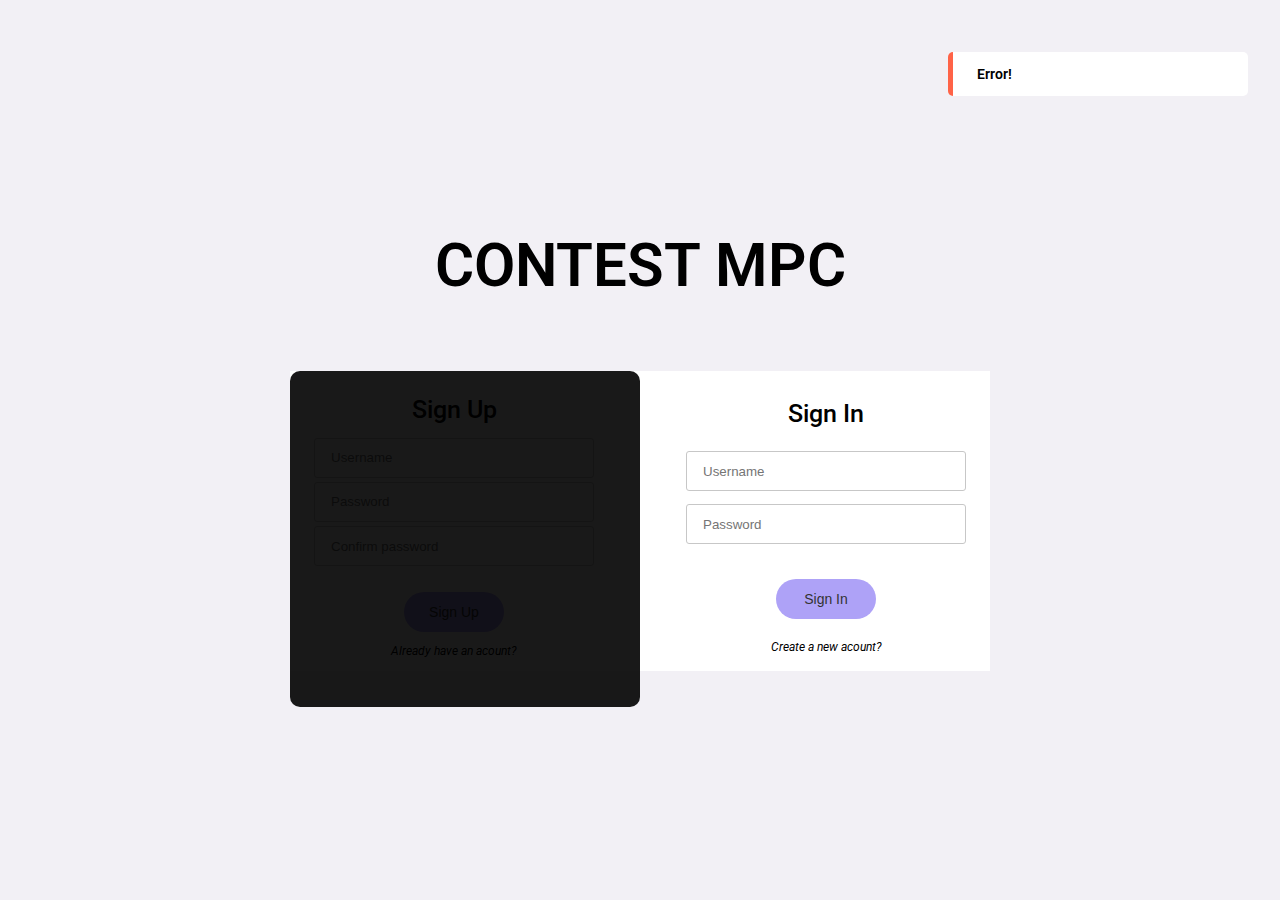
==== index.html @ 8ee19ba2 "upgrade files" ====
<!DOCTYPE html>
<html lang="en">
<head>
    <meta charset="UTF-8">
    <meta http-equiv="X-UA-Compatible" content="IE=edge">
    <meta name="viewport" content="width=device-width, initial-scale=1.0">
    <link rel="stylesheet" href="/assets/css/index.css">
    <link rel="stylesheet" href="/assets/css/base.css">
    <link rel="stylesheet" href="https://cdnjs.cloudflare.com/ajax/libs/font-awesome/6.1.0/css/all.min.css" integrity="sha512-10/jx2EXwxxWqCLX/hHth/vu2KY3jCF70dCQB8TSgNjbCVAC/8vai53GfMDrO2Emgwccf2pJqxct9ehpzG+MTw==" crossorigin="anonymous" referrerpolicy="no-referrer" />
    <title>Đội 4</title>
</head>
<body>
    <div class="inner">
        <p class="header">CONTEST MPC</p>
        <div class="main">
            <div class="main__item-modal"></div>
            <div class="main__item main__item--sign-up">
                <p class="main__item-heading">Sign Up</p>
                <input type="text" class="main__item-input username" placeholder="Username">
                <input type="password" class="main__item-input password" placeholder="Password">
                <input type="password" class="main__item-input confirm-password" placeholder="Confirm password">
                <button id="sign-up" class="main__item-btn">Sign Up</button>
                <p class="main__item-turn">
                    <i id="turn-sign-in">Already have an acount?</i>
                </p>
            </div>

            <div class="main__item main__item--sign-in">
                <p class="main__item-heading">Sign In</p>
                <input type="text" class="main__item-input username" placeholder="Username">
                <input type="password" class="main__item-input password" placeholder="Password">
                <button id="sign-in" class="main__item-btn">Sign In</button>
                <p class="main__item-turn">
                    <i id="turn-sign-up">Create a new acount?</i>
                </p>
            </div>
        </div>
    </div>
    <!-- Appear if user types wrong information -->
    <div class="toast">
        <i class="fa-solid fa-circle-exclamation toast__icon-alert"></i>
        <div class="toast__content">
            <p class="toast__content-heading">Error!</p>
            <p class="toast__content-body"></p>
        </div>
        <i class="fa-solid fa-xmark toast__icon-exit"></i>
    </div>
    <script src="/assets/js/index.js"></script>
</body>
</html>
---- assets/css/index.css ----
@import url('https://fonts.googleapis.com/css2?family=Roboto:ital,wght@0,100;0,300;0,400;0,500;0,700;1,300;1,400&display=swap');
:root {
    --width-modal: 50%;
}
* {
    margin: 0;
    padding: 0;
    box-sizing: border-box;
}

html {
    font-size: 62.5%;
    font-family: "Roboto";
}

body {
    display: flex;
    justify-content: center;
    align-items: center;
    height: 100vh;
    background-color: #f2f0f5;
}

.header {
    font-size: 6rem;
    font-weight: 600;
    text-align: center;
    margin-bottom: 70px;
}

.main {
    position: relative;
    display: flex;
    justify-content: space-between;
    width: 700px;
    height: 300px;
    background-color: #fff;
}

.main__item {
    display: flex;
    flex-direction: column;
    justify-content: space-around;
    align-items: center;
    padding: 0 24px;
    background-color: #fff;
    border-radius: 10px;
}

.main__item-modal {
    position: absolute;
    top: 0;
    left: 0;
    width: 50%;
    height: calc(100% + 36px);
    background-color: rgb(0, 0, 0, 0.9);
    border-radius: 10px;
    transition: all 0.5s ease-in-out;
}

.turn {
    left: 50%;
}

.main__item-heading {
    font-size: 2.5rem;
    font-weight: 500;
    margin-top: 12px;
}

.main__item-input {
    outline: none;
    border: 0.5px solid rgb(199, 199, 199);
    border-radius: 3px;
    width: 280px;
    height: 40px;
    padding: 10px 16px;
    margin: -10px 0;
}

.main__item-btn {
    width: 100px;
    border: none;
    border-radius: 20px;
    padding: 12px 12px;
    font-size: 1.4rem;
    outline: none;
    background-color: #aea2f7;
    color: #333;
    cursor: pointer;
    margin: 12px;
}

.main__item-btn:hover {
    background-color: #9f90ff;
}

.main__item-turn {
    margin-top: -24px;
    font-size: 1.2rem;
    cursor: pointer;
}

.main__item-turn:hover {
    text-decoration: underline;
}


/* Toast alert */

.toast {
    position: absolute;
    top: 52px;
    right: 32px;
    display: flex;
    align-items: center;
    width: 300px;
    background-color: #fff;
    padding: 12px 24px;
    font-size: 1.4rem;
    border-left: 5px solid tomato;
    border-radius: 5px;
    animation: rightSlideIn 0.2s linear;
}

.toast__icon-alert {
    font-size: 2.5rem;
    color: tomato;
    margin-left: -12px;
}

.toast__content {
    margin-left: 12px;
    line-height: 2rem;
}

.toast__content-heading {
    font-weight: 600;
}

.toast__content-body {
    color: #333;
}


.toast__icon-exit {
    margin-left: auto;
    color: #999;
    cursor: pointer;
}

.toast__hide {
    animation: disappear 2s ease;
}
---- assets/css/base.css ----
@keyframes rightSlideIn {
    from {
        opacity: 0;
        right: 0;
    }
    to {
        opacity: 1;
        right: 32px;
    }
}

@keyframes disappear {
    from {
        opacity: 1;
    }
    to {
        opacity: 0;
    }
}
/* Mobile */
@media screen and (max-width: 480px) {
    .main {
        width: 100%;
    }
    .header {
        font-size: 4rem;
    }
    .main__item--sign-up {
        display: none;
    }
    .main__item-modal {
        display: none;
    }
}
/* Tablet */
@media screen and (max-width: 768px) {
    .main {
        width: 100%;
        display: flex;
        justify-content: center;
    }
    .main__item {
        
    }
    .main__item--sign-up {
        display: none;
    }
    .main__item-modal {
        display: none;
    }
}
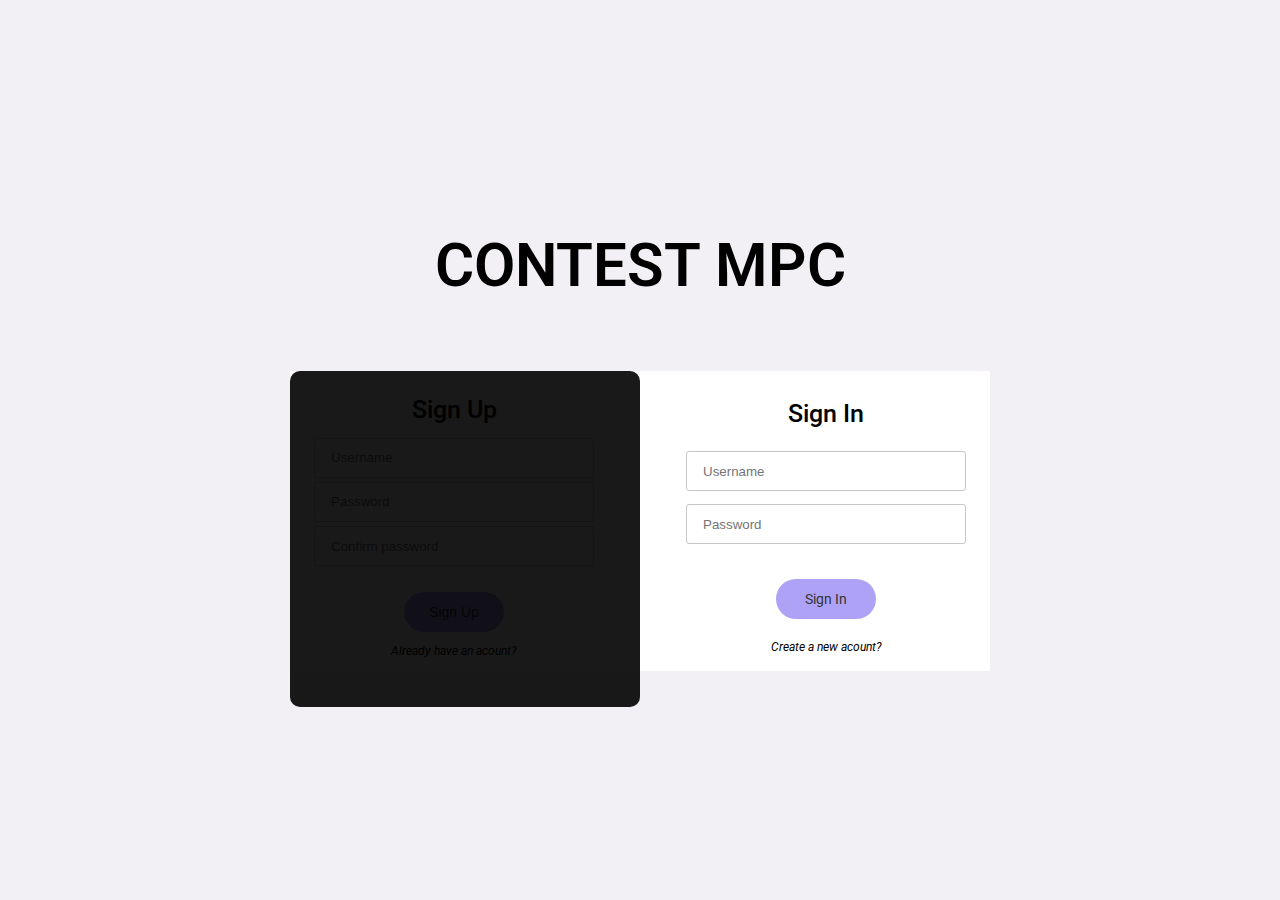
==== commit ccc9d2b6: "upgrade files" ====
--- a/index.html
+++ b/index.html
@@ -29,21 +29,16 @@
                 <p class="main__item-heading">Sign In</p>
                 <input type="text" class="main__item-input username" placeholder="Username">
                 <input type="password" class="main__item-input password" placeholder="Password">
-                <button id="sign-in" class="main__item-btn">Sign In</button>
+                <a href="#" id="sign-in" class="main__item-btn">Sign In</a>
                 <p class="main__item-turn">
                     <i id="turn-sign-up">Create a new acount?</i>
                 </p>
             </div>
         </div>
     </div>
-    <!-- Appear if user types wrong information -->
-    <div class="toast">
-        <i class="fa-solid fa-circle-exclamation toast__icon-alert"></i>
-        <div class="toast__content">
-            <p class="toast__content-heading">Error!</p>
-            <p class="toast__content-body"></p>
-        </div>
-        <i class="fa-solid fa-xmark toast__icon-exit"></i>
+<!-- Toast alert -->
+    <div id="toast">
+
     </div>
     <script src="/assets/js/index.js"></script>
 </body>
--- a/assets/css/index.css
+++ b/assets/css/index.css
@@ -83,6 +83,8 @@
     border: none;
     border-radius: 20px;
     padding: 12px 12px;
+    text-align: center;
+    text-decoration: none;
     font-size: 1.4rem;
     outline: none;
     background-color: #aea2f7;
@@ -105,22 +107,33 @@
     text-decoration: underline;
 }
 
+.main__item--sign-up {
+    display: flex;
+}
 
+.main__item--sign-in {
+    display: flex;
+}
 /* Toast alert */
 
-.toast {
-    position: absolute;
+#toast {
+    position: fixed;
     top: 52px;
     right: 32px;
+}
+
+.toast {
     display: flex;
     align-items: center;
     width: 300px;
     background-color: #fff;
     padding: 12px 24px;
+    margin-bottom: 12px;
     font-size: 1.4rem;
     border-left: 5px solid tomato;
     border-radius: 5px;
-    animation: rightSlideIn 0.2s linear;
+    box-shadow: 0px 2px 4px rgb(0, 0, 0, 0.2);
+    animation: slideInLeft ease 0.3s, fadeOut linear 1s 3s forwards;
 }
 
 .toast__icon-alert {
@@ -149,7 +162,7 @@
     cursor: pointer;
 }
 
-.toast__hide {
-    animation: disappear 2s ease;
-}
+/* .toast--hide {
+    display: none;
+} */
 
--- a/assets/css/base.css
+++ b/assets/css/base.css
@@ -1,18 +1,15 @@
-@keyframes rightSlideIn {
+@keyframes slideInLeft {
     from {
         opacity: 0;
-        right: 0;
+        transform: translateX(100px);
     }
     to {
         opacity: 1;
-        right: 32px;
+        transform: translateX(0);
     }
 }
 
-@keyframes disappear {
-    from {
-        opacity: 1;
-    }
+@keyframes fadeOut {
     to {
         opacity: 0;
     }
@@ -28,6 +25,9 @@
     .main__item--sign-up {
         display: none;
     }
+    .main__item--sign-in {
+        display: flex;
+    }
     .main__item-modal {
         display: none;
     }
@@ -39,13 +39,14 @@
         display: flex;
         justify-content: center;
     }
-    .main__item {
-        
-    }
     .main__item--sign-up {
         display: none;
     }
     .main__item-modal {
         display: none;
     }
+    .main__item--sign-in {
+        position: relative;
+        left: 0;
+    }
 }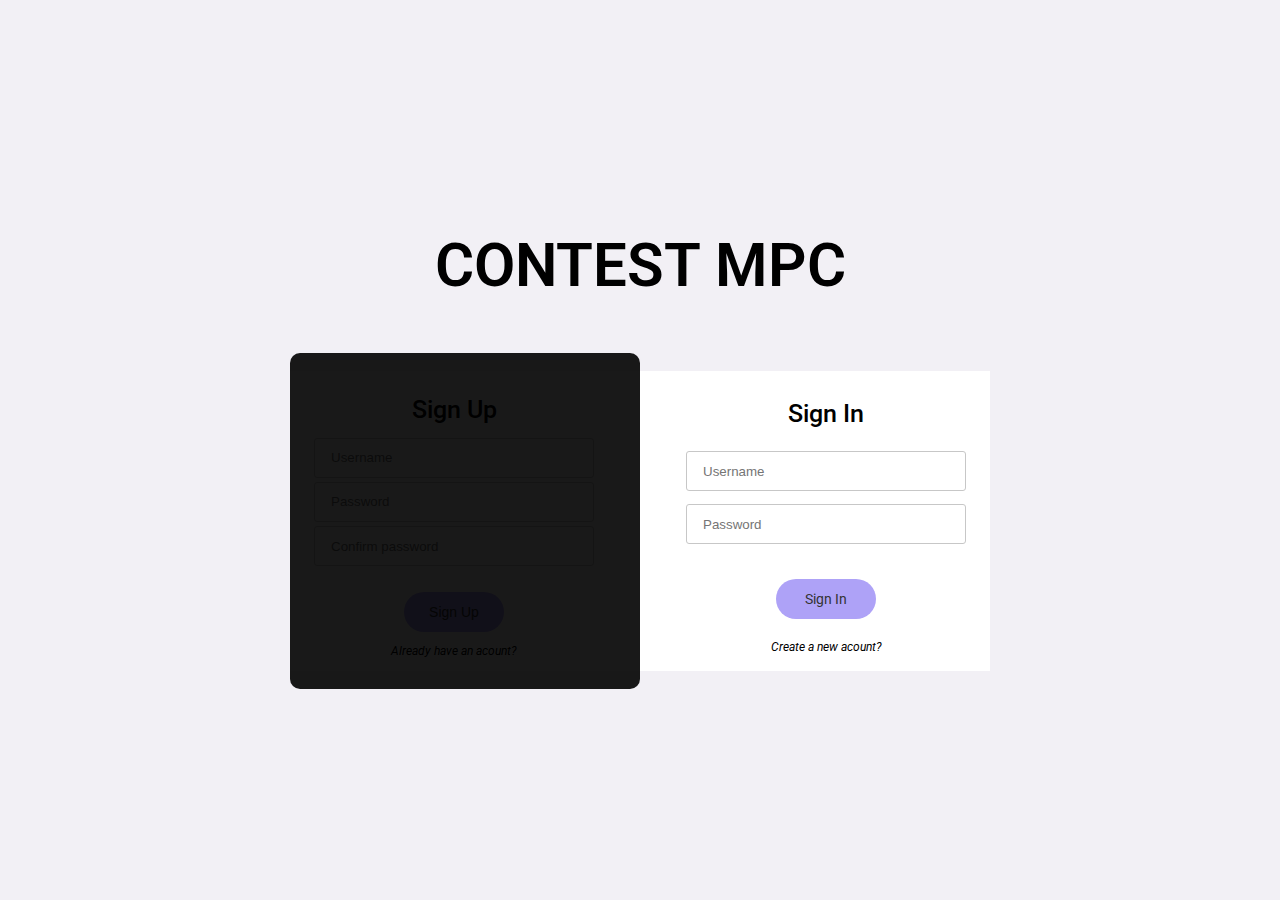
==== commit 9278d043: "upgrade files" ====
--- a/index.html
+++ b/index.html
@@ -4,8 +4,8 @@
     <meta charset="UTF-8">
     <meta http-equiv="X-UA-Compatible" content="IE=edge">
     <meta name="viewport" content="width=device-width, initial-scale=1.0">
-    <link rel="stylesheet" href="/assets/css/index.css">
-    <link rel="stylesheet" href="/assets/css/base.css">
+    <link rel="stylesheet" href="./assets/css/index.css">
+    <link rel="stylesheet" href="./assets/css/base.css">
     <link rel="stylesheet" href="https://cdnjs.cloudflare.com/ajax/libs/font-awesome/6.1.0/css/all.min.css" integrity="sha512-10/jx2EXwxxWqCLX/hHth/vu2KY3jCF70dCQB8TSgNjbCVAC/8vai53GfMDrO2Emgwccf2pJqxct9ehpzG+MTw==" crossorigin="anonymous" referrerpolicy="no-referrer" />
     <title>Đội 4</title>
 </head>
@@ -37,9 +37,7 @@
         </div>
     </div>
 <!-- Toast alert -->
-    <div id="toast">
-
-    </div>
+    <div id="toast"></div>
     <script src="/assets/js/index.js"></script>
 </body>
 </html>--- a/assets/css/index.css
+++ b/assets/css/index.css
@@ -56,6 +56,7 @@
     background-color: rgb(0, 0, 0, 0.9);
     border-radius: 10px;
     transition: all 0.5s ease-in-out;
+    transform: translateY(-18px);
 }
 
 .turn {
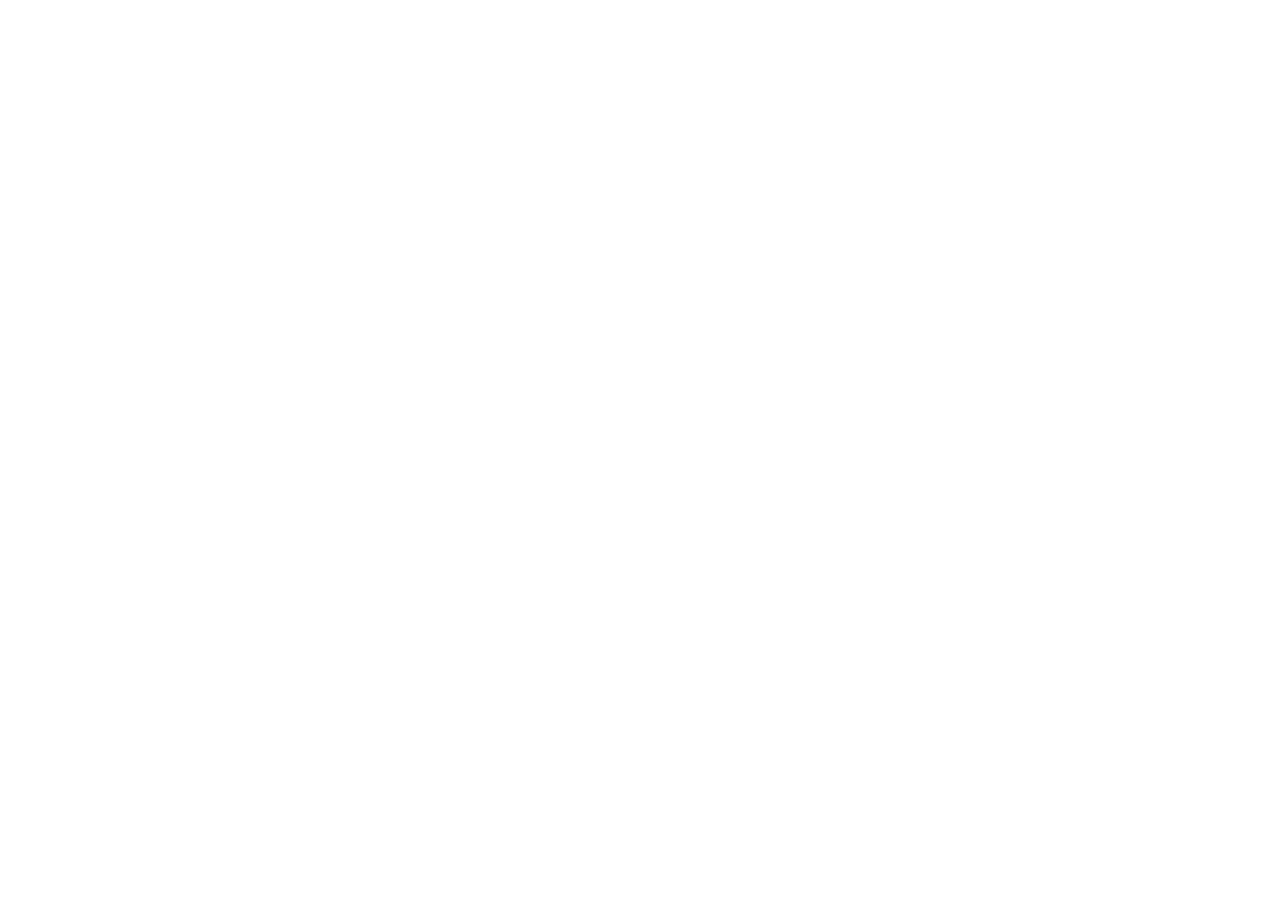
==== commit 46aeb44c: "commit homepage" ====
--- a/index.html
+++ b/index.html
@@ -1,43 +1,10 @@
 <!DOCTYPE html>
 <html lang="en">
-<head>
-    <meta charset="UTF-8">
-    <meta http-equiv="X-UA-Compatible" content="IE=edge">
-    <meta name="viewport" content="width=device-width, initial-scale=1.0">
-    <link rel="stylesheet" href="./assets/css/index.css">
-    <link rel="stylesheet" href="./assets/css/base.css">
-    <link rel="stylesheet" href="https://cdnjs.cloudflare.com/ajax/libs/font-awesome/6.1.0/css/all.min.css" integrity="sha512-10/jx2EXwxxWqCLX/hHth/vu2KY3jCF70dCQB8TSgNjbCVAC/8vai53GfMDrO2Emgwccf2pJqxct9ehpzG+MTw==" crossorigin="anonymous" referrerpolicy="no-referrer" />
-    <title>Đội 4</title>
-</head>
-<body>
-    <div class="inner">
-        <p class="header">CONTEST MPC</p>
-        <div class="main">
-            <div class="main__item-modal"></div>
-            <div class="main__item main__item--sign-up">
-                <p class="main__item-heading">Sign Up</p>
-                <input type="text" class="main__item-input username" placeholder="Username">
-                <input type="password" class="main__item-input password" placeholder="Password">
-                <input type="password" class="main__item-input confirm-password" placeholder="Confirm password">
-                <button id="sign-up" class="main__item-btn">Sign Up</button>
-                <p class="main__item-turn">
-                    <i id="turn-sign-in">Already have an acount?</i>
-                </p>
-            </div>
-
-            <div class="main__item main__item--sign-in">
-                <p class="main__item-heading">Sign In</p>
-                <input type="text" class="main__item-input username" placeholder="Username">
-                <input type="password" class="main__item-input password" placeholder="Password">
-                <a href="#" id="sign-in" class="main__item-btn">Sign In</a>
-                <p class="main__item-turn">
-                    <i id="turn-sign-up">Create a new acount?</i>
-                </p>
-            </div>
-        </div>
-    </div>
-<!-- Toast alert -->
-    <div id="toast"></div>
-    <script src="/assets/js/index.js"></script>
-</body>
-</html>+  <head>
+    <meta charset="UTF-8" />
+    <meta http-equiv="X-UA-Compatible" content="IE=edge" />
+    <meta name="viewport" content="width=device-width, initial-scale=1.0" />
+    <title>Document</title>
+  </head>
+  <body></body>
+</html>
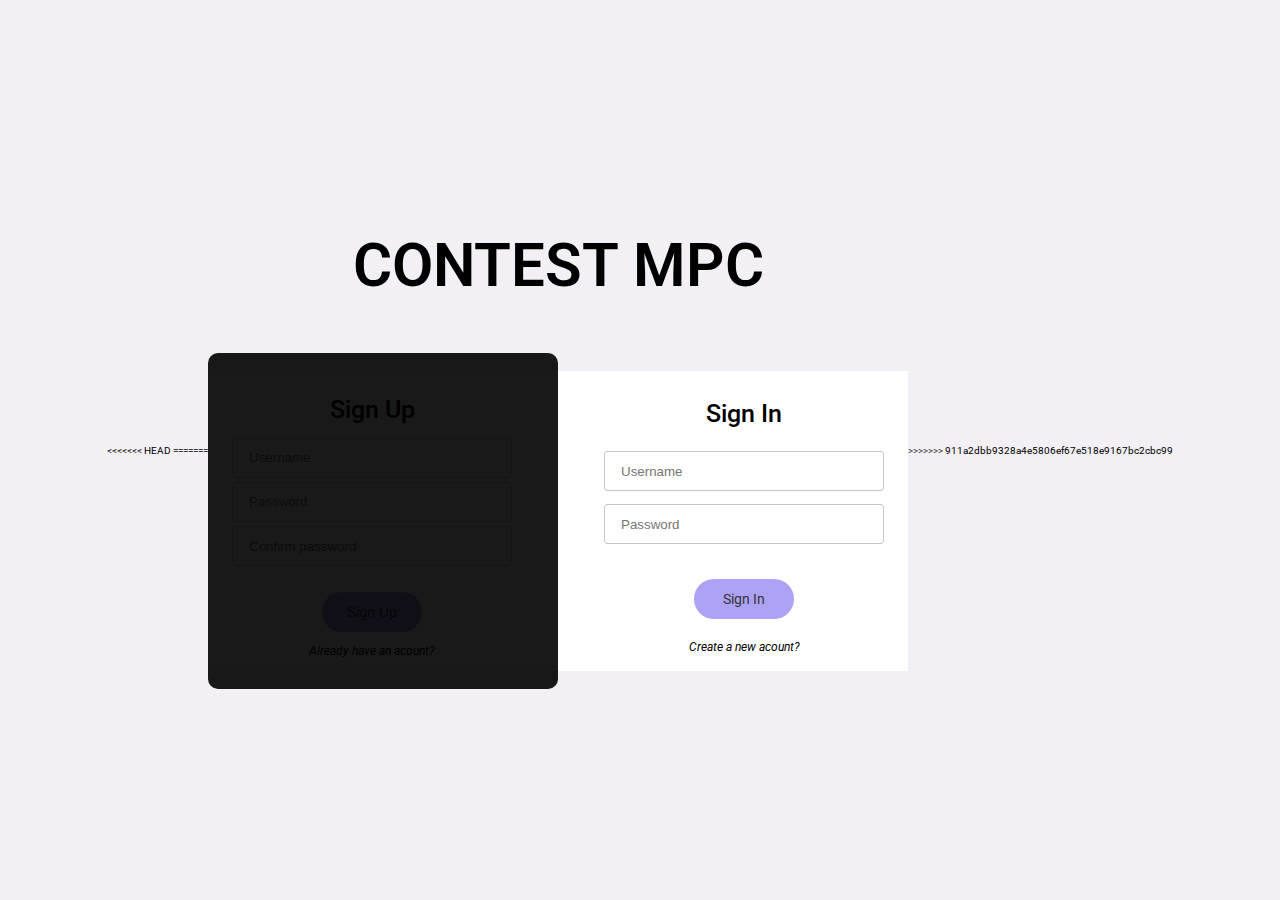
==== commit 57110861: "commit homepage" ====
--- a/index.html
+++ b/index.html
@@ -1,5 +1,6 @@
 <!DOCTYPE html>
 <html lang="en">
+<<<<<<< HEAD
   <head>
     <meta charset="UTF-8" />
     <meta http-equiv="X-UA-Compatible" content="IE=edge" />
@@ -8,3 +9,46 @@
   </head>
   <body></body>
 </html>
+=======
+<head>
+    <meta charset="UTF-8">
+    <meta http-equiv="X-UA-Compatible" content="IE=edge">
+    <meta name="viewport" content="width=device-width, initial-scale=1.0">
+    <link rel="stylesheet" href="./assets/css/index.css">
+    <link rel="stylesheet" href="./assets/css/base.css">
+    <link rel="stylesheet" href="https://cdnjs.cloudflare.com/ajax/libs/font-awesome/6.1.0/css/all.min.css" integrity="sha512-10/jx2EXwxxWqCLX/hHth/vu2KY3jCF70dCQB8TSgNjbCVAC/8vai53GfMDrO2Emgwccf2pJqxct9ehpzG+MTw==" crossorigin="anonymous" referrerpolicy="no-referrer" />
+    <title>Đội 4</title>
+</head>
+<body>
+    <div class="inner">
+        <p class="header">CONTEST MPC</p>
+        <div class="main">
+            <div class="main__item-modal"></div>
+            <div class="main__item main__item--sign-up">
+                <p class="main__item-heading">Sign Up</p>
+                <input type="text" class="main__item-input username" placeholder="Username">
+                <input type="password" class="main__item-input password" placeholder="Password">
+                <input type="password" class="main__item-input confirm-password" placeholder="Confirm password">
+                <button id="sign-up" class="main__item-btn">Sign Up</button>
+                <p class="main__item-turn">
+                    <i id="turn-sign-in">Already have an acount?</i>
+                </p>
+            </div>
+
+            <div class="main__item main__item--sign-in">
+                <p class="main__item-heading">Sign In</p>
+                <input type="text" class="main__item-input username" placeholder="Username">
+                <input type="password" class="main__item-input password" placeholder="Password">
+                <a href="#" id="sign-in" class="main__item-btn">Sign In</a>
+                <p class="main__item-turn">
+                    <i id="turn-sign-up">Create a new acount?</i>
+                </p>
+            </div>
+        </div>
+    </div>
+    <!-- Toast alert -->
+    <div id="toast"></div>
+    <script src="./assets/js/index.js"></script>
+</body>
+</html>
+>>>>>>> 911a2dbb9328a4e5806ef67e518e9167bc2cbc99
--- a/assets/css/index.css
+++ b/assets/css/index.css
@@ -0,0 +1,182 @@
+@import url('https://fonts.googleapis.com/css2?family=Roboto:ital,wght@0,100;0,300;0,400;0,500;0,700;1,300;1,400&display=swap');
+:root {
+    --width-modal: 50%;
+}
+* {
+    margin: 0;
+    padding: 0;
+    box-sizing: border-box;
+}
+
+html {
+    font-size: 62.5%;
+    font-family: "Roboto";
+}
+
+body {
+    display: flex;
+    justify-content: center;
+    align-items: center;
+    height: 100vh;
+    background-color: #f2f0f5;
+}
+
+.header {
+    font-size: 6rem;
+    font-weight: 600;
+    text-align: center;
+    margin-bottom: 70px;
+}
+
+.main {
+    position: relative;
+    display: flex;
+    justify-content: space-between;
+    width: 700px;
+    height: 300px;
+    background-color: #fff;
+}
+
+.main__item {
+    display: flex;
+    flex-direction: column;
+    justify-content: space-around;
+    align-items: center;
+    padding: 0 24px;
+    background-color: #fff;
+    border-radius: 10px;
+    transition: all 0.5s ease;
+}
+
+.main__item--sign-in {
+    transform: translateX(0);
+}
+
+.main__item--sign-up {
+    transform: translateX(0);
+}
+
+.main__item-modal {
+    position: absolute;
+    top: 0;
+    left: 0;
+    width: 50%;
+    height: calc(100% + 36px);
+    background-color: rgb(0, 0, 0, 0.9);
+    border-radius: 10px;
+    transition: all 0.5s ease-in-out;
+    transform: translateY(-18px);
+    z-index: 1;
+}
+
+.turn {
+    left: 50%;
+}
+
+.main__item-heading {
+    font-size: 2.5rem;
+    font-weight: 500;
+    margin-top: 12px;
+}
+
+.main__item-input {
+    outline: none;
+    border: 0.5px solid rgb(199, 199, 199);
+    border-radius: 3px;
+    width: 280px;
+    height: 40px;
+    padding: 10px 16px;
+    margin: -10px 0;
+}
+.main__item-input:focus {
+    outline: 0.01px solid #aea2f7
+}
+
+.main__item-btn {
+    width: 100px;
+    border: none;
+    border-radius: 20px;
+    padding: 12px 12px;
+    text-align: center;
+    text-decoration: none;
+    font-size: 1.4rem;
+    outline: none;
+    background-color: #aea2f7;
+    color: #333;
+    cursor: pointer;
+    margin: 12px;
+}
+
+.main__item-btn:hover {
+    background-color: #9f90ff;
+}
+
+.main__item-turn {
+    margin-top: -24px;
+    font-size: 1.2rem;
+    cursor: pointer;
+}
+
+.main__item-turn:hover {
+    text-decoration: underline;
+}
+
+.main__item--sign-up {
+    display: flex;
+}
+
+.main__item--sign-in {
+    display: flex;
+}
+/* Toast alert */
+
+#toast {
+    position: fixed;
+    top: 52px;
+    right: 2%;
+}
+
+.toast {
+    display: flex;
+    align-items: center;
+    width: 300px;
+    background-color: #fff;
+    padding: 12px 24px;
+    margin-bottom: 12px;
+    font-size: 1.4rem;
+    border-left: 5px solid tomato;
+    border-radius: 5px;
+    box-shadow: 0px 2px 4px rgb(0, 0, 0, 0.2);
+    animation: slideInLeft ease 0.3s, fadeOut linear 1s 3s forwards;
+}
+
+.toast__icon-alert {
+    font-size: 2.5rem;
+    color: tomato;
+    margin-left: -12px;
+}
+
+.toast__content {
+    margin-left: 12px;
+    line-height: 2rem;
+}
+
+.toast__content-heading {
+    font-weight: 600;
+}
+
+.toast__content-body {
+    color: #333;
+}
+
+
+.toast__icon-exit {
+    margin-left: auto;
+    color: #999;
+    cursor: pointer;
+}
+
+/* .toast--hide {
+    display: none;
+} */
+
--- a/assets/css/base.css
+++ b/assets/css/base.css
@@ -0,0 +1,61 @@
+@keyframes slideInLeft {
+    from {
+        opacity: 0;
+        transform: translateX(100px);
+    }
+    to {
+        opacity: 1;
+        transform: translateX(0);
+    }
+}
+
+@keyframes fadeOut {
+    to {
+        opacity: 0;
+    }
+}
+
+/* Mobile */
+@media screen and (max-width: 480px) {
+    body {
+        overflow: hidden;
+    }
+    .main {
+        width: fit-content;
+        overflow: hidden;
+    }
+    .header {
+        font-size: 4rem;
+    }
+    .main__item--sign-in {
+        transform: translateX(0);
+    }
+    .main__item--sign-up {
+        transform: translateX(0);
+    }
+    .main__item-modal {
+        display: none;
+    }
+}
+/* Tablet */
+@media screen and (max-width: 768px) {
+    .main {
+        width: 450px;
+        display: flex;
+        justify-content: center;
+        overflow: hidden;
+    }
+    .main__item--sign-in {
+        transform: translateX(-50%);
+    }
+    .main__item--sign-up {
+        transform: translateX(-100%);
+    }
+    .main__item-modal {
+        display: none;
+    }
+    .main__item--sign-in {
+        position: relative;
+        left: 0;
+    }
+}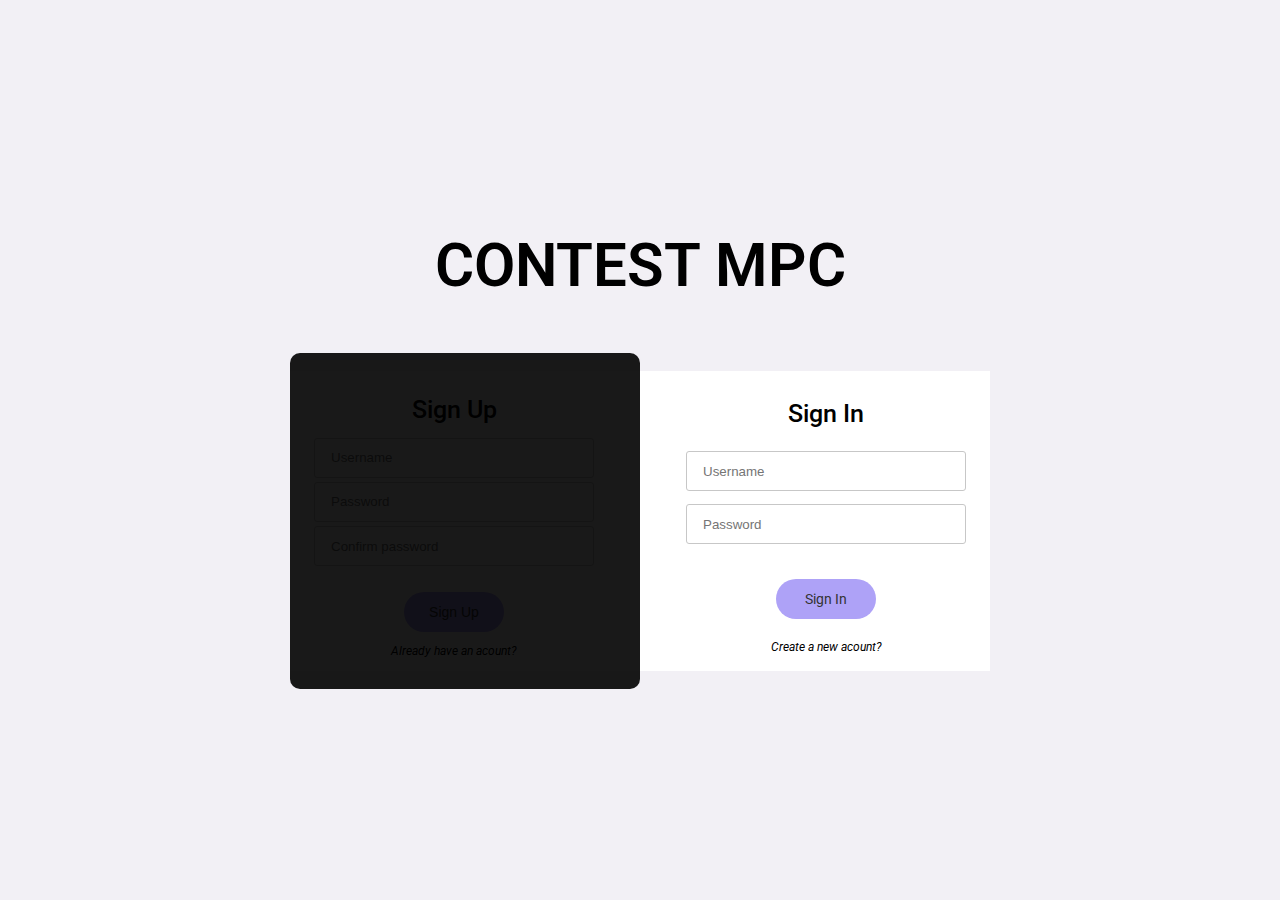
==== commit ecdb8700: "Add files via upload" ====
--- a/index.html
+++ b/index.html
@@ -1,54 +1,43 @@
-<!DOCTYPE html>
-<html lang="en">
-<<<<<<< HEAD
-  <head>
-    <meta charset="UTF-8" />
-    <meta http-equiv="X-UA-Compatible" content="IE=edge" />
-    <meta name="viewport" content="width=device-width, initial-scale=1.0" />
-    <title>Document</title>
-  </head>
-  <body></body>
-</html>
-=======
-<head>
-    <meta charset="UTF-8">
-    <meta http-equiv="X-UA-Compatible" content="IE=edge">
-    <meta name="viewport" content="width=device-width, initial-scale=1.0">
-    <link rel="stylesheet" href="./assets/css/index.css">
-    <link rel="stylesheet" href="./assets/css/base.css">
-    <link rel="stylesheet" href="https://cdnjs.cloudflare.com/ajax/libs/font-awesome/6.1.0/css/all.min.css" integrity="sha512-10/jx2EXwxxWqCLX/hHth/vu2KY3jCF70dCQB8TSgNjbCVAC/8vai53GfMDrO2Emgwccf2pJqxct9ehpzG+MTw==" crossorigin="anonymous" referrerpolicy="no-referrer" />
-    <title>Đội 4</title>
-</head>
-<body>
-    <div class="inner">
-        <p class="header">CONTEST MPC</p>
-        <div class="main">
-            <div class="main__item-modal"></div>
-            <div class="main__item main__item--sign-up">
-                <p class="main__item-heading">Sign Up</p>
-                <input type="text" class="main__item-input username" placeholder="Username">
-                <input type="password" class="main__item-input password" placeholder="Password">
-                <input type="password" class="main__item-input confirm-password" placeholder="Confirm password">
-                <button id="sign-up" class="main__item-btn">Sign Up</button>
-                <p class="main__item-turn">
-                    <i id="turn-sign-in">Already have an acount?</i>
-                </p>
-            </div>
-
-            <div class="main__item main__item--sign-in">
-                <p class="main__item-heading">Sign In</p>
-                <input type="text" class="main__item-input username" placeholder="Username">
-                <input type="password" class="main__item-input password" placeholder="Password">
-                <a href="#" id="sign-in" class="main__item-btn">Sign In</a>
-                <p class="main__item-turn">
-                    <i id="turn-sign-up">Create a new acount?</i>
-                </p>
-            </div>
-        </div>
-    </div>
-    <!-- Toast alert -->
-    <div id="toast"></div>
-    <script src="./assets/js/index.js"></script>
-</body>
-</html>
->>>>>>> 911a2dbb9328a4e5806ef67e518e9167bc2cbc99
+<!DOCTYPE html>
+<html lang="en">
+<head>
+    <meta charset="UTF-8">
+    <meta http-equiv="X-UA-Compatible" content="IE=edge">
+    <meta name="viewport" content="width=device-width, initial-scale=1.0">
+    <link rel="stylesheet" href="./assets/css/index.css">
+    <link rel="stylesheet" href="./assets/css/base.css">
+    <link rel="stylesheet" href="https://cdnjs.cloudflare.com/ajax/libs/font-awesome/6.1.0/css/all.min.css" integrity="sha512-10/jx2EXwxxWqCLX/hHth/vu2KY3jCF70dCQB8TSgNjbCVAC/8vai53GfMDrO2Emgwccf2pJqxct9ehpzG+MTw==" crossorigin="anonymous" referrerpolicy="no-referrer" />
+    <title>Đội 4</title>
+</head>
+<body>
+    <div class="inner">
+        <p class="header">CONTEST MPC</p>
+        <div class="main">
+            <div class="main__item-modal"></div>
+            <div class="main__item main__item--sign-up">
+                <p class="main__item-heading">Sign Up</p>
+                <input type="text" class="main__item-input username" placeholder="Username">
+                <input type="password" class="main__item-input password" placeholder="Password">
+                <input type="password" class="main__item-input confirm-password" placeholder="Confirm password">
+                <button id="sign-up" class="main__item-btn">Sign Up</button>
+                <p class="main__item-turn">
+                    <i id="turn-sign-in">Already have an acount?</i>
+                </p>
+            </div>
+
+            <div class="main__item main__item--sign-in">
+                <p class="main__item-heading">Sign In</p>
+                <input type="text" class="main__item-input username" placeholder="Username">
+                <input type="password" class="main__item-input password" placeholder="Password">
+                <a href="#" id="sign-in" class="main__item-btn">Sign In</a>
+                <p class="main__item-turn">
+                    <i id="turn-sign-up">Create a new acount?</i>
+                </p>
+            </div>
+        </div>
+    </div>
+    <!-- Toast alert -->
+    <div id="toast"></div>
+    <script src="./assets/js/index.js"></script>
+</body>
+</html>